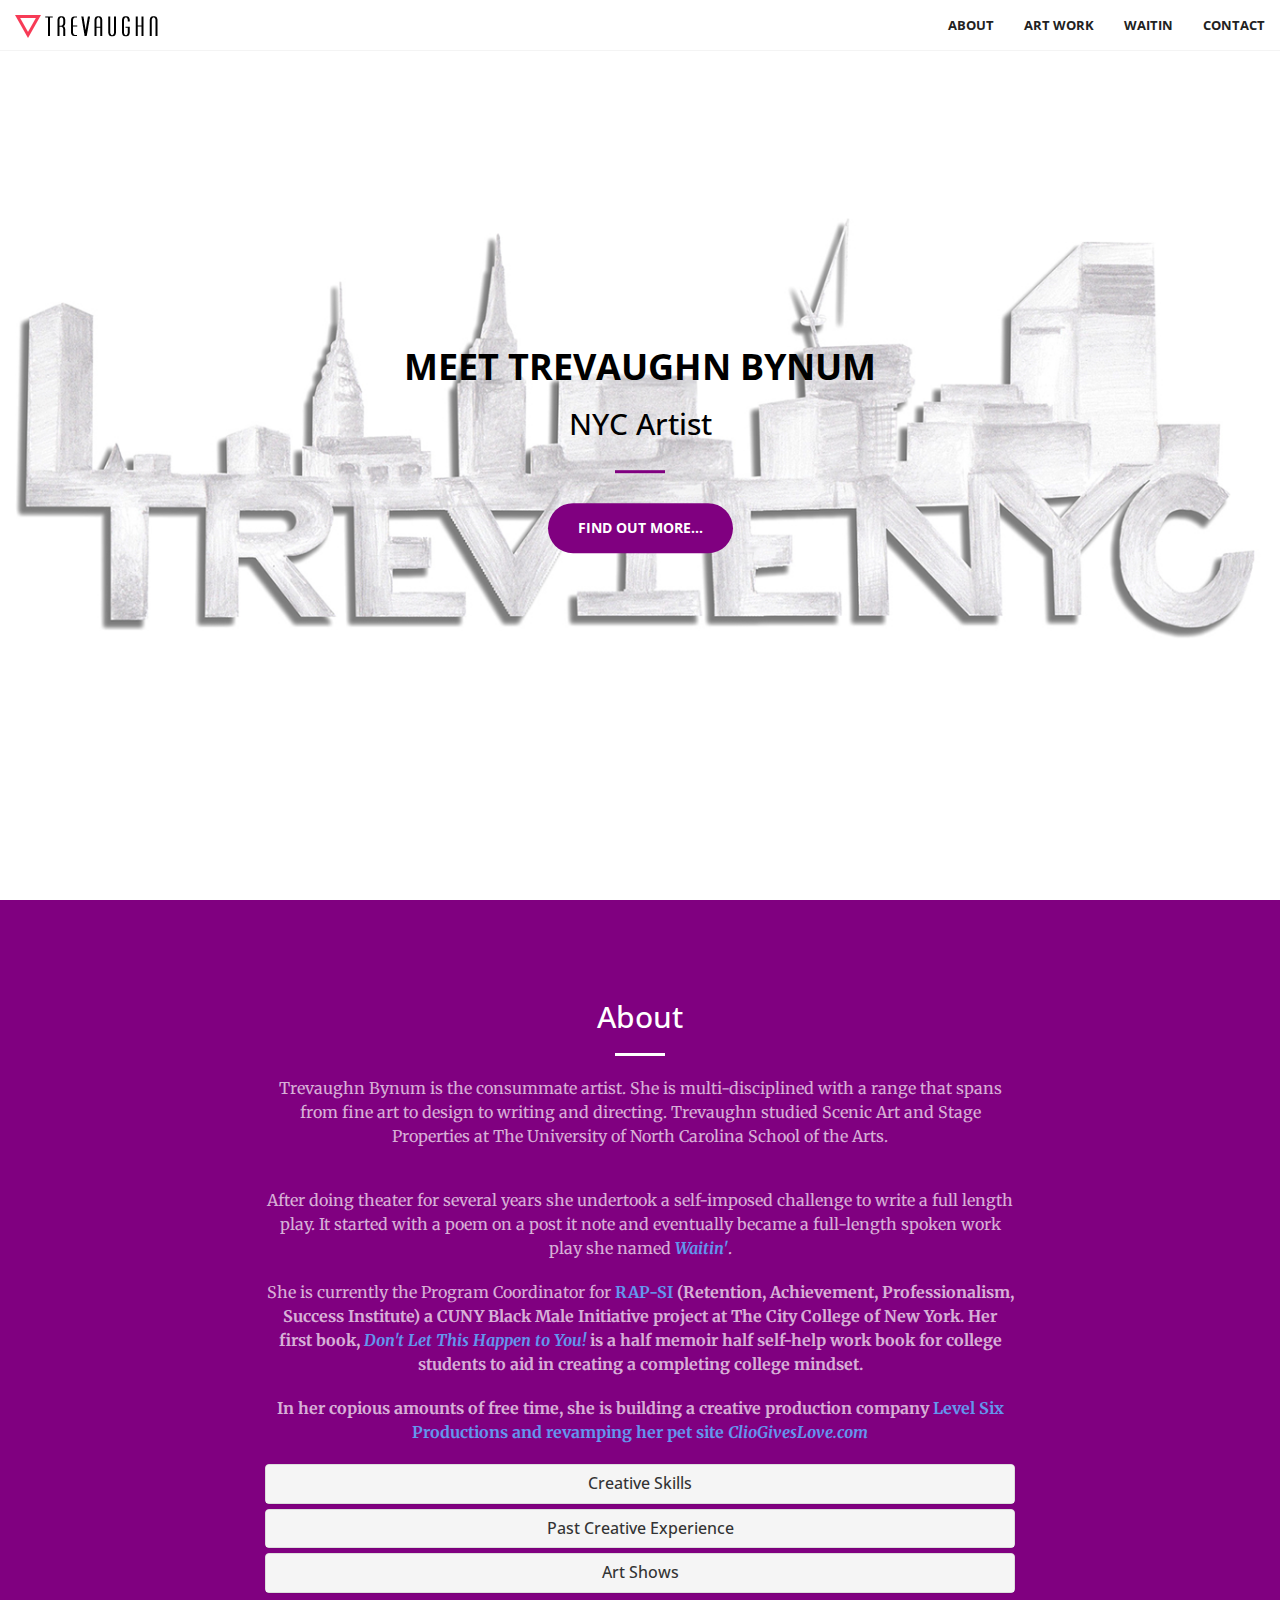
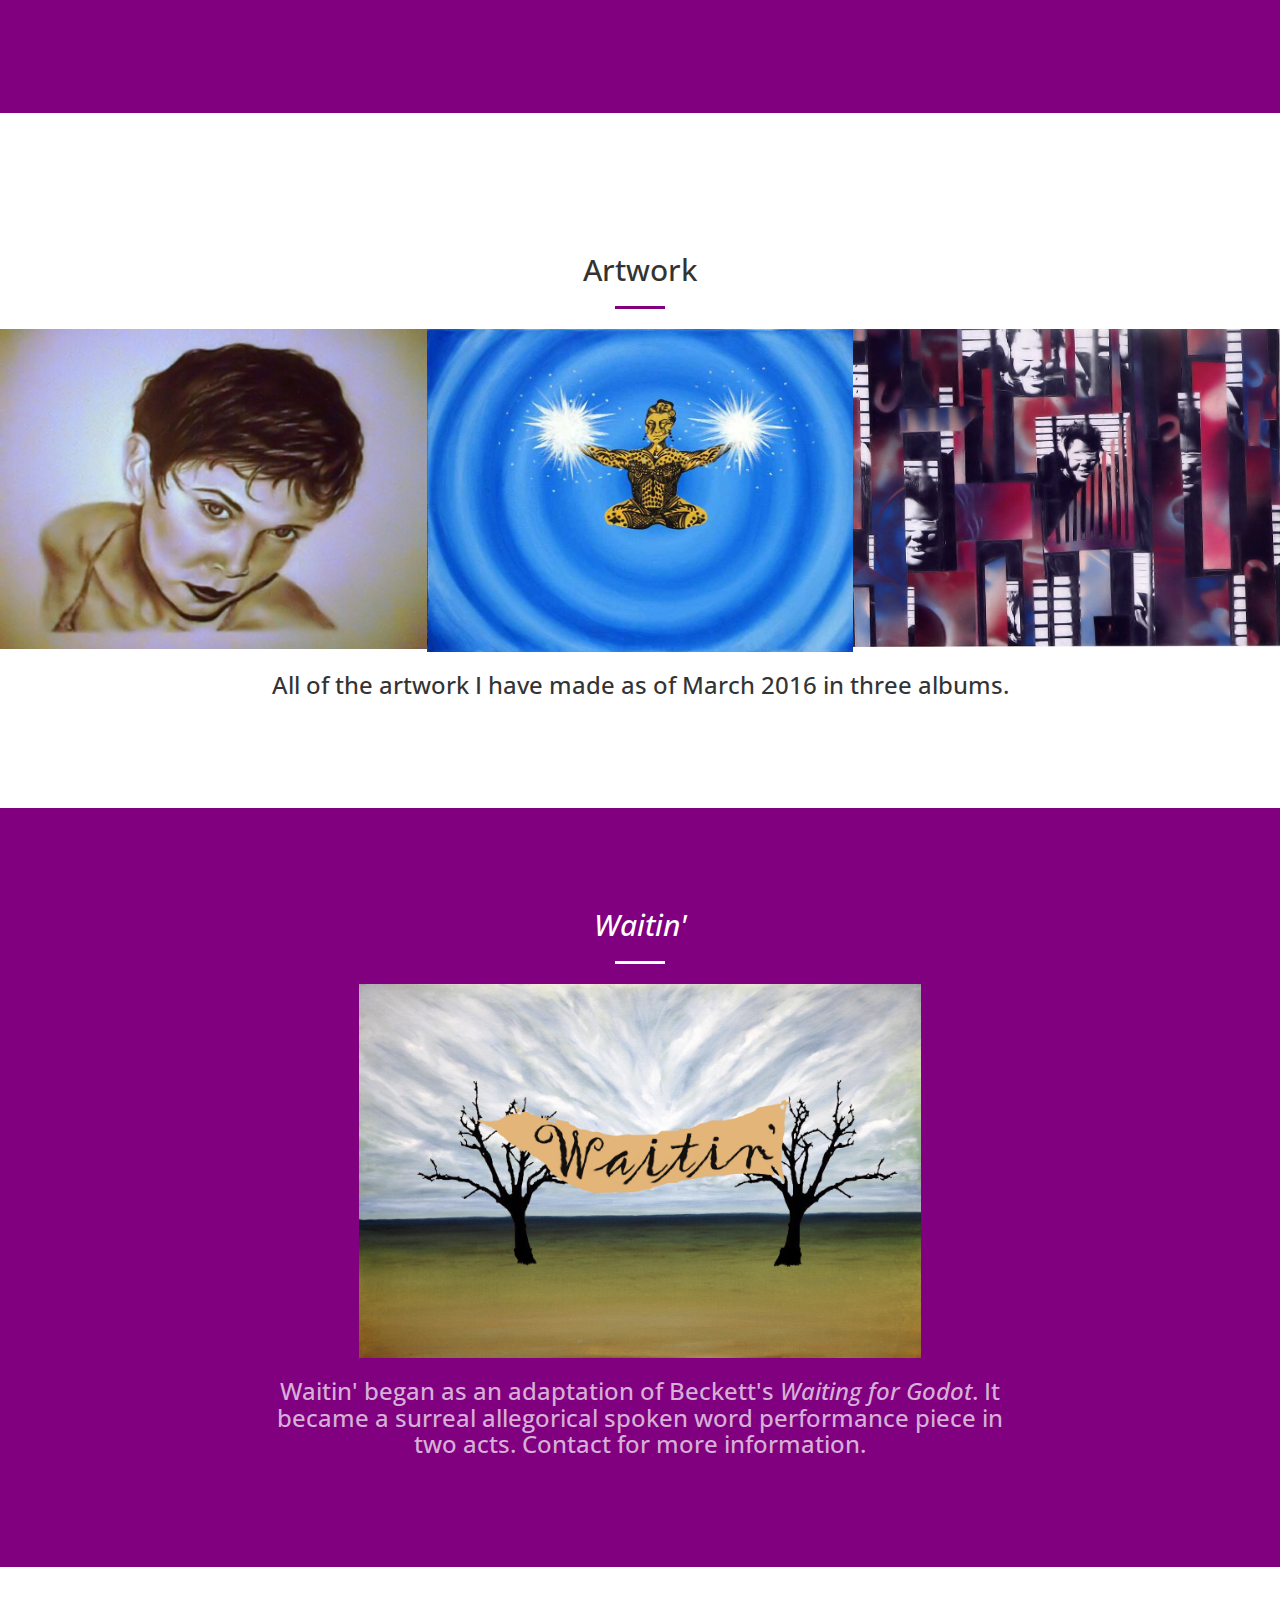
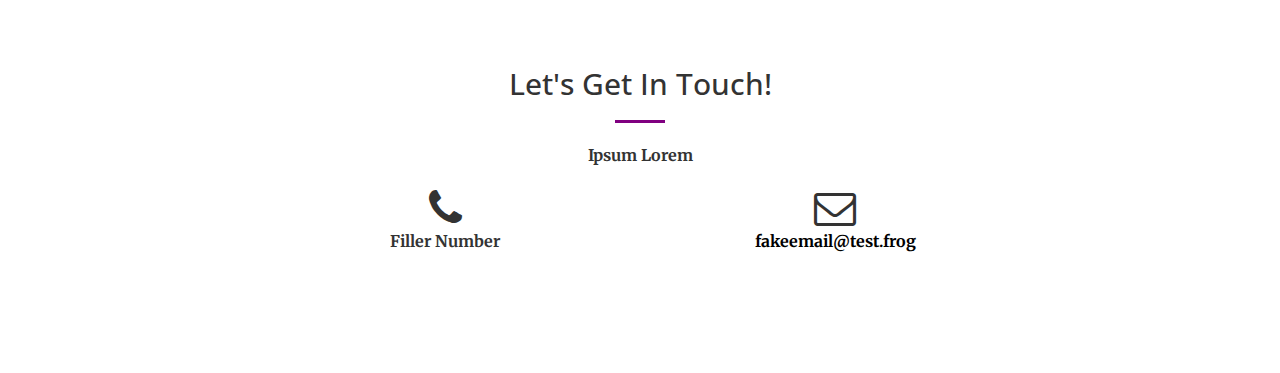
==== index.html @ d4357c07 "Fixed stuff" ====
<!DOCTYPE html>
<html lang="en">

<head>

    <meta charset="utf-8">
    <meta http-equiv="X-UA-Compatible" content="IE=edge">
    <meta name="viewport" content="width=device-width, initial-scale=1">
    <meta name="description" content="">
    <meta name="author" content="">

    <title>Trevaughn Bynum</title>

    <!-- Bootstrap Core CSS -->
    <link rel="stylesheet" href="css/bootstrap.min.css" type="text/css">


    <!-- Custom Fonts -->
    <link href='http://fonts.googleapis.com/css?family=Open+Sans:300italic,400italic,600italic,700italic,800italic,400,300,600,700,800' rel='stylesheet' type='text/css'>
    <link href='http://fonts.googleapis.com/css?family=Merriweather:400,300,300italic,400italic,700,700italic,900,900italic' rel='stylesheet' type='text/css'>
    <link rel="stylesheet" href="font-awesome/css/font-awesome.min.css" type="text/css">

    <!-- Plugin CSS -->
    <link rel="stylesheet" href="css/animate.min.css" type="text/css">

    <!-- Custom CSS -->
    <link rel="stylesheet" href="css/creative.css" type="text/css">

    <!-- HTML5 Shim and Respond.js IE8 support of HTML5 elements and media queries -->
    <!-- WARNING: Respond.js doesn't work if you view the page via file:// -->
    <!--[if lt IE 9]>
        <script src="https://oss.maxcdn.com/libs/html5shiv/3.7.0/html5shiv.js"></script>
        <script src="https://oss.maxcdn.com/libs/respond.js/1.4.2/respond.min.js"></script>
    <![endif]-->

</head>

<body id="page-top">

    <nav id="mainNav" class="navbar navbar-default navbar-fixed-top affix">
        <div class="container-fluid">
            <!-- Brand and toggle get grouped for better mobile display -->
            <div class="navbar-header">

                <button type="button" class="navbar-toggle collapsed" data-toggle="collapse" data-target="#bs-example-navbar-collapse-1">
                    <span class="sr-only">Toggle navigation</span>
                    <span class="icon-bar"></span>
                    <span class="icon-bar"></span>
                    <span class="icon-bar"></span>
                </button>
                <a class="navbar-brand page-scroll" href="#page-top"><img src="img/logo.png"></a>
            </div>

            <!-- Collect the nav links, forms, and other content for toggling -->
            <div class="collapse navbar-collapse" id="bs-example-navbar-collapse-1">
                <ul class="nav navbar-nav navbar-right">
                    <li>
                        <a class="page-scroll" href="#about">About</a>
                    </li>
                    <li>
                        <a class="page-scroll" href="#artworks">Art Work</a>
                    </li>
                    <li>
                        <a class="page-scroll" href="#waitin">Waitin</a>
                    </li>
                    <li>
                        <a class="page-scroll" href="#contact">Contact</a>
                    </li>
                </ul>
            </div>
            <!-- /.navbar-collapse -->
        </div>
        <!-- /.container-fluid -->
    </nav>

    <header>
        <div class="header-content">
            <div class="header-content-inner">
                <h1>Meet Trevaughn Bynum</h1>
                <h2>NYC Artist</h2>
                <hr>
                <a href="#about" class="btn btn-primary btn-xl page-scroll">Find Out More...</a>
            </div>
        </div>
    </header>

    <section class="bg-primary" id="about">
        <div class="container">
            <div class="row">
                <div class="col-lg-8 col-lg-offset-2 text-center">
                    <h2 class="section-heading">About</h2>
                    <hr class="light">
                    <p class="text-faded">Trevaughn Bynum is the consummate artist. She is multi-disciplined with a range that spans from fine art to design to writing and directing. Trevaughn studied Scenic Art and Stage Properties at The University of North Carolina School of the Arts.</p>
                    <br>
                    <p class="text-faded">After doing theater for several years she undertook a self-imposed challenge to write a full length play. It started with a poem on a post it note and eventually became a full-length spoken work play she named <a class="text-link page-scroll" href="#waitin"><i><b>Waitin'</b></i></a>. 
                    </p>
                    <p class="text-faded">She is currently the Program Coordinator for <b><a class="text-link" href="https://www.ccny.cuny.edu/rap-si">RAP-SI</a> (Retention, Achievement, Professionalism, Success Institute) a CUNY Black Male Initiative project at The City College of New York. Her first book, <a class="text-link" href="http://www.accidentaldropout.com"><b><i>Don't Let This Happen to You!</i></b></a> is a half memoir half self-help work book for college students to aid in creating a completing college mindset.</p>

                    <p class="text-faded">In her copious amounts of free time, she is building a creative production company <a class="text-link" href="http://www.levelsixproductions.com"><b>Level Six Productions</b> and revamping her pet site <a class="text-link" href="http://www.ClioGivesLove.com"><i>ClioGivesLove.com</i></a>


                    <div class="panel-group" id="accordion">
                        <div class="panel panel-default">
                          <div class="panel-heading">
                            <h4 class="panel-title">
                              <a data-toggle="collapse" data-parent="#accordion" href="#collapse1">Creative Skills</a>
                            </h4>
                          </div>
                          <div id="collapse1" class="panel-collapse collapse">
                            <div class="panel-body">
                            <h3>Creative Skills</h3>
                            <p>Carpentry, Scene Painting, Faux Finish Painting, Portraiture, Drawing,</p> 
                            <p>Wood Working, Wood, Plaster or Foam Carving, Scale Model Creation, Display Building,</p>
                            <p>Furniture Restoration, Upholstering, Airbrush, Sculptural Installation, Basic Electrical</p>
                            <p>Wiring, Color Theory, Drafting, Sewing, Scene Design, Costume Design, Stop Motion Animation,</p> 
                            <p>Puppet Making, Desktop Publishing, Photo Retouching, Photo Repair/Compositing,</p> 
                            <p>Graphic Design, Website Design, Video Editing, Audio Editing</p>

                            </div>
                          </div>
                        </div>
                        <div class="panel panel-default">
                          <div class="panel-heading">
                            <h4 class="panel-title">
                              <a data-toggle="collapse" data-parent="#accordion" href="#collapse2">Past Creative Experience</a>
                            </h4>
                          </div>
                          <div id="collapse2" class="panel-collapse collapse">
                            <div class="panel-body">
                                <h3>Creative Producer</h3>
                              <br>
                                <p>Crosslines: A Black Woman's Perspective on American Politics, Poetlitical Inc. 2011<br>
                                    M.Body, The Bennola Company, 2011</p>
                              <h3>Writer</h3>
                                <p>Waitin, 2009</p>
                              <h3>Assistant Director</h3>
                                <p>The Get There, 2009</p>
                              <h3>Director</h3>
                                <p>Crosslines: A Black Woman's Perspective on American Politics, Poetlitical Inc. 2011<br>
                                    M.Body, The Bennola Company, 2011</p>
                              </ul>
                              <h3>Design/Props/Painting/Assistant Scene Design</h3>
                                <p>Paris Commune, The Civilians, NY, 2003</p>
                              <h3>Props Master</h3>
                                <p>Gorilla Man, PS 122, 2005</p>
                              <h3>Props Artisan</h3>
                                <p>Gone Missing, The Civilians, 2004, 2005<br>
                                The Roaring Girlie, The Foundry Theatre, 2004</p>
                              <h3>Running Crew</h3>
                              <p>Gone Missing, The Civilians, NY, 2003, 2004<br>Square One, Wide-Awake Theatre Co., 2003-2004<br>Question Love, NY International Film Festival, 2004
                              </p></div>
                          </div>
                        </div>
                        <div class="panel panel-default">
                          <div class="panel-heading">
                            <h4 class="panel-title">
                              <a data-toggle="collapse" data-parent="#accordion" href="#collapse3">Art Shows</a>
                            </h4>
                          </div>
                          <div id="collapse3" class="panel-collapse collapse">
                            <div class="panel-body"><h3>Art Shows</h3>
                            <p>CCNY Holiday Show, 2011, 2012, 2015<br> Creative Clash, 2004<br> www.art4love.com, 2003<br> Borough Art Supply, New York, NY  Harlemade, New York, NY 2002-2003<br>  Seattle Central Grind, Seattle, WA 2001<br> Bathhouse Theatre, Seattle, WA 1996<br>  Uwjamaa Market, Greensboro, NC 1995<br> Art and the Garden for Triad Health Project, Greensboro, NC 1994<br> Triad Women's Weekend, Greensboro, NC 1994<br> Black Republicans for Community Empowerment, Greensboro, NC 1994</p></div>
                          </div>
                        </div>
                      </div> 
                    </div>
                    </div>
                </div>
            </div>
        </div>
    </section>

    <section id="artworks">
        <br>
        <br>
        <h2 class="section-heading text-center">Artwork</h2>

        
        <hr>
        <div class="container-fluid">
             <div class="row no-gutter">
                <div class="col-lg-4 col-sm-4">
                    <a href="drawings.html" class="portfolio-box">
                        <img src="img/drawings/Corinna.jpg" class="img-responsive" alt="">
                        <div class="portfolio-box-caption">
                            <div class="portfolio-box-caption-content">
                                <div class="project-category text-faded">
                                    Drawings
                                </div>
                                <div class="project-name">
                                </div>
                            </div>
                        </div>
                    </a>
                </div>
                <div class="col-lg-4 col-sm-4">
                    <a href="paintings.html" class="portfolio-box">
                        <img src="img/paintings/A_Vision.jpg" class="img-responsive" alt="">
                        <div class="portfolio-box-caption">
                            <div class="portfolio-box-caption-content">
                                <div class="project-category text-faded">
                                    Paintings
                                </div>
                                <div class="project-name">
                                </div>
                            </div>
                        </div>
                    </a>
                </div>
                <div class="col-lg-4 col-sm-4">
                    <a href="sculptures.html" class="portfolio-box">
                        <img src="img/sculptures/HearSpeakSay_NO.jpg" class="img-responsive" alt="">
                        <div class="portfolio-box-caption">
                            <div class="portfolio-box-caption-content">
                                <div class="project-category text-faded">
                                    Sculpture & Others.
                                </div>
                                <div class="project-name">
                                </div>
                            </div>
                        </div>
                    </a>

                </div>
            
            </div>   
        </div>
        <h3 class="text-center">All of the artwork I have made as of March 2016 in three albums.</h3>
    </section>



    <section class="bg-primary" id="waitin">
        <div class="container">
            <div class="row">
                <div class="col-lg-8 col-lg-offset-2 text-center">
                    <h2 class="section-heading"><i>Waitin'</i></h2>
                    <hr class="light">
                    <img class="img-responsive waitin" align="center" src="img/Waitin_thePlay.jpg"/>
                    <h3 class="text-faded">Waitin' began as an adaptation of Beckett's <i>Waiting for Godot</i>. It became a surreal allegorical spoken word performance piece in two acts. Contact for more information.</h3>
                    <!-- When you have a link then put this back in. -->
                    <!-- <a href="#" class="btn btn-default btn-xl">Learn More</a> -->
                </div>
            </div>
        </div>
    </section>

    <section id="contact">
        <div class="container">
            <div class="row">
                <div class="col-lg-8 col-lg-offset-2 text-center">
                    <h2 class="section-heading">Let's Get In Touch!</h2>
                    <hr class="primary">
                    <p>Ipsum Lorem</p>
                </div>
                <div class="col-lg-4 col-lg-offset-2 text-center">
                    <i class="fa fa-phone fa-3x wow bounceIn"></i>
                    <p>Filler Number</p>
                </div>
                <div class="col-lg-4 text-center">
                    <i class="fa fa-envelope-o fa-3x wow bounceIn" data-wow-delay=".1s"></i>
                    <p><a href="mailto:your-email@your-domain.com">fakeemail@test.frog</a></p>
                </div>
            </div>
        </div>
    </section>



    <!-- jQuery -->
    <script src="js/jquery.js"></script>

    <!-- Bootstrap Core JavaScript -->
    <script src="js/bootstrap.min.js"></script>

    <!-- Plugin JavaScript -->
    <script src="js/jquery.easing.min.js"></script>
    <script src="js/jquery.fittext.js"></script>
    <script src="js/wow.min.js"></script>
    <script src="js/scrolling-nav.js"></script>
    

</body>

</html>
---- css/creative.css ----
/*!
 * Start Bootstrap - Creative Bootstrap Theme (http://startbootstrap.com)
 * Code licensed under the Apache License v2.0.
 * For details, see http://www.apache.org/licenses/LICENSE-2.0.
 */

html,
body {
    width: 100%;
    height: 100%;
}

body {
    font-family: Merriweather,'Helvetica Neue',Arial,sans-serif;
}

hr {
    max-width: 50px;
    border-color: #800080;
    border-width: 3px;
}

hr.light {
    border-color: #fff;
}

a {
    color: black;
    -webkit-transition: all .35s;
    -moz-transition: all .35s;
    transition: all .35s;
}

a:hover,
a:focus {
    color: #cd00cd;
}

h1,
h2,
h3,
h4,
h5,
h6 {
    font-family: 'Open Sans','Helvetica Neue',Arial,sans-serif;
}

p {
    margin-bottom: 20px;
    font-size: 16px;
    line-height: 1.5;
}
.collapse {
    text-align:center;
}

.bg-primary {
    background-color: #800080;
}

.bg-dark {
    color: #fff;
    background-color: #222;
}

.text-faded {
    color: rgba(255,255,255,.7);
}

section {
    padding: 100px 0;
}

aside {
    padding: 50px 0;
}

.no-padding {
    padding: 0;
}

.navbar-default {
    border-color: rgba(34,34,34,.05);
    font-family: 'Open Sans','Helvetica Neue',Arial,sans-serif;
    background-color: #fff;
    -webkit-transition: all .35s;
    -moz-transition: all .35s;
    transition: all .35s;
}

.navbar-default .navbar-header .navbar-brand {
    text-transform: uppercase;
    font-family: 'Open Sans','Helvetica Neue',Arial,sans-serif;
    font-weight: 700;
    color: #800080;
}

.navbar-default .navbar-header .navbar-brand:hover,
.navbar-default .navbar-header .navbar-brand:focus {
    color: #cd00cd;
}

.navbar-default .nav > li>a,
.navbar-default .nav>li>a:focus {
    text-transform: uppercase;
    font-size: 13px;
    font-weight: 700;
    color: #222;
}

.navbar-default .nav > li>a:hover,
.navbar-default .nav>li>a:focus:hover {
    color: #800080;
}

.navbar-default .nav > li.active>a,
.navbar-default .nav>li.active>a:focus {
    color: #be29ec!important;
    background-color: transparent;
}

.navbar-default .nav > li.active>a:hover,
.navbar-default .nav>li.active>a:focus:hover {
    background-color: transparent;
}

@media(min-width:768px) {
    .navbar-default {
        border-color: rgba(255,255,255,.3);
        background-color: transparent;
    }

    .navbar-default .navbar-header .navbar-brand {
        color: black;
    }

    .navbar-default .navbar-header .navbar-brand:hover,
    .navbar-default .navbar-header .navbar-brand:focus {
        color: #fff;
    }

    .navbar-default .nav > li>a,
    .navbar-default .nav>li>a:focus {
        color: black;
    }

    .navbar-default .nav > li>a:hover,
    .navbar-default .nav>li>a:focus:hover {
        color: #800080;
    }

    .navbar-default.affix {
        border-color: rgba(34,34,34,.05);
        background-color: #fff;
    }

    .navbar-default.affix .navbar-header .navbar-brand {
        font-size: 14px;
        color: #800080;
    }

    .navbar-default.affix .navbar-header .navbar-brand:hover,
    .navbar-default.affix .navbar-header .navbar-brand:focus {
        color: #cd00cd;
    }

    .navbar-default.affix .nav > li>a,
    .navbar-default.affix .nav>li>a:focus {
        color: #222;
    }

    .navbar-default.affix .nav > li>a:hover,
    .navbar-default.affix .nav>li>a:focus:hover {
        color: #800080;
    }
}

header {
    position: relative;
    width: 100%;
    min-height: auto;
    text-align: center;
    color: black;
    background-image: url(../img/header.jpg);
    background-position: center;
    -webkit-background-size: contain;
    -moz-background-size: contain;
    -o-background-size: contain;
    background-size: contain;
    background-repeat: no-repeat;
    
}

header .header-content {
    position: relative;
    width: 100%;
    text-align: center;
    padding: 100px 15px;
    

}

header .header-content .header-content-inner h1 {
    margin-top: 0;
    margin-bottom: 0;
    text-transform: uppercase;
    font-weight: 700;
}

header .header-content .header-content-inner hr {
    margin: 30px auto;
}

header .header-content .header-content-inner p {
    margin-bottom: 50px;
    font-size: 16px;
    font-weight: 300;
    color: black;
}

@media(min-width:768px) {
    header {
        min-height: 100%;
    }

    header .header-content {
        position: absolute;
        top: 50%;
        padding: 0 50px;
        -webkit-transform: translateY(-50%);
        -ms-transform: translateY(-50%);
        transform: translateY(-50%);
    }

    header .header-content .header-content-inner {
        margin-right: auto;
        margin-left: auto;
        max-width: 1000px;
    }

    header .header-content .header-content-inner p {
        margin-right: auto;
        margin-left: auto;
        max-width: 80%;
        font-size: 18px;
    }
}

.section-heading {
    margin-top: 0;
}

.service-box {
    margin: 50px auto 0;
    max-width: 400px;
}

@media(min-width:992px) {
    .service-box {
        margin: 20px auto 0;
    }
}

.service-box p {
    margin-bottom: 0;
}

.portfolio-box {
    display: block;
    position: relative;
    margin: 0 auto;
    max-width: 650px;
}

.portfolio-box .portfolio-box-caption {
    display: block;
    position: absolute;
    bottom: 0;
    width: 100%;
    height: 100%;
    text-align: center;
    color: #fff;
    opacity: 0;
    background: rgba(128, 0, 128,.9);
    -webkit-transition: all .35s;
    -moz-transition: all .35s;
    transition: all .35s;
}

.portfolio-box .portfolio-box-caption .portfolio-box-caption-content {
    position: absolute;
    top: 50%;
    width: 100%;
    text-align: center;
    transform: translateY(-50%);
}

.portfolio-box .portfolio-box-caption .portfolio-box-caption-content .project-category,
.portfolio-box .portfolio-box-caption .portfolio-box-caption-content .project-name {
    padding: 0 15px;
    font-family: 'Open Sans','Helvetica Neue',Arial,sans-serif;
}

.portfolio-box .portfolio-box-caption .portfolio-box-caption-content .project-category {
    text-transform: uppercase;
    font-size: 14px;
    font-weight: 600;
}

.portfolio-box .portfolio-box-caption .portfolio-box-caption-content .project-name {
    font-size: 18px;
}

.portfolio-box:hover .portfolio-box-caption {
    opacity: 1;
}

@media(min-width:768px) {
    .portfolio-box .portfolio-box-caption .portfolio-box-caption-content .project-category {
        font-size: 16px;
    }

    .portfolio-box .portfolio-box-caption .portfolio-box-caption-content .project-name {
        font-size: 22px;
    }
}

.call-to-action h2 {
    margin: 0 auto 20px;
}

.text-primary {
    color: #800080;
}

.no-gutter > [class*=col-] {
    padding-right: 0;
    padding-left: 0;
}

.btn-default {
    border-color: #fff;
    color: #222;
    background-color: #fff;
    -webkit-transition: all .35s;
    -moz-transition: all .35s;
    transition: all .35s;
}

.btn-default:hover,
.btn-default:focus,
.btn-default.focus,
.btn-default:active,
.btn-default.active,
.open > .dropdown-toggle.btn-default {
    border-color: #ededed;
    color: #222;
    background-color: #f2f2f2;
}

.btn-default:active,
.btn-default.active,
.open > .dropdown-toggle.btn-default {
    background-image: none;
}

.btn-default.disabled,
.btn-default[disabled],
fieldset[disabled] .btn-default,
.btn-default.disabled:hover,
.btn-default[disabled]:hover,
fieldset[disabled] .btn-default:hover,
.btn-default.disabled:focus,
.btn-default[disabled]:focus,
fieldset[disabled] .btn-default:focus,
.btn-default.disabled.focus,
.btn-default[disabled].focus,
fieldset[disabled] .btn-default.focus,
.btn-default.disabled:active,
.btn-default[disabled]:active,
fieldset[disabled] .btn-default:active,
.btn-default.disabled.active,
.btn-default[disabled].active,
fieldset[disabled] .btn-default.active {
    border-color: #fff;
    background-color: #fff;
}

.btn-default .badge {
    color: #fff;
    background-color: #222;
}

.btn-primary {
    border-color: #800080;
    color: #fff;
    background-color: #800080;
    -webkit-transition: all .35s;
    -moz-transition: all .35s;
    transition: all .35s;
}

.btn-primary:hover,
.btn-primary:focus,
.btn-primary.focus,
.btn-primary:active,
.btn-primary.active,
.open > .dropdown-toggle.btn-primary {
    border-color: #be29ec;
    color: #fff;
    background-color: #be29ec;
}

.btn-primary:active,
.btn-primary.active,
.open > .dropdown-toggle.btn-primary {
    background-image: none;
}

.btn-primary.disabled,
.btn-primary[disabled],
fieldset[disabled] .btn-primary,
.btn-primary.disabled:hover,
.btn-primary[disabled]:hover,
fieldset[disabled] .btn-primary:hover,
.btn-primary.disabled:focus,
.btn-primary[disabled]:focus,
fieldset[disabled] .btn-primary:focus,
.btn-primary.disabled.focus,
.btn-primary[disabled].focus,
fieldset[disabled] .btn-primary.focus,
.btn-primary.disabled:active,
.btn-primary[disabled]:active,
fieldset[disabled] .btn-primary:active,
.btn-primary.disabled.active,
.btn-primary[disabled].active,
fieldset[disabled] .btn-primary.active {
    border-color: #800080;
    background-color: #800080;
}

.btn-primary .badge {
    color: #800080;
    background-color: #fff;
}

.btn {
    border: 0;
    border-radius: 300px;
    text-transform: uppercase;
    font-family: 'Open Sans','Helvetica Neue',Arial,sans-serif;
    font-weight: 700;
}

.btn-xl {
    padding: 15px 30px;
}

::-moz-selection {
    text-shadow: none;
    color: #fff;
    background: #222;
}

::selection {
    text-shadow: none;
    color: #fff;
    background: #222;
}

img::selection {
    color: #fff;
    background: 0 0;
}

.waitin {
    max-width:75%;
    display: initial;
}

img::-moz-selection {
    color: #fff;
    background: 0 0;
}

body {
    webkit-tap-highlight-color: #222;
}

.panel-body {
    background-color:#670067;
    color:white;
}

.text-link{
    color:cornflowerblue;

}
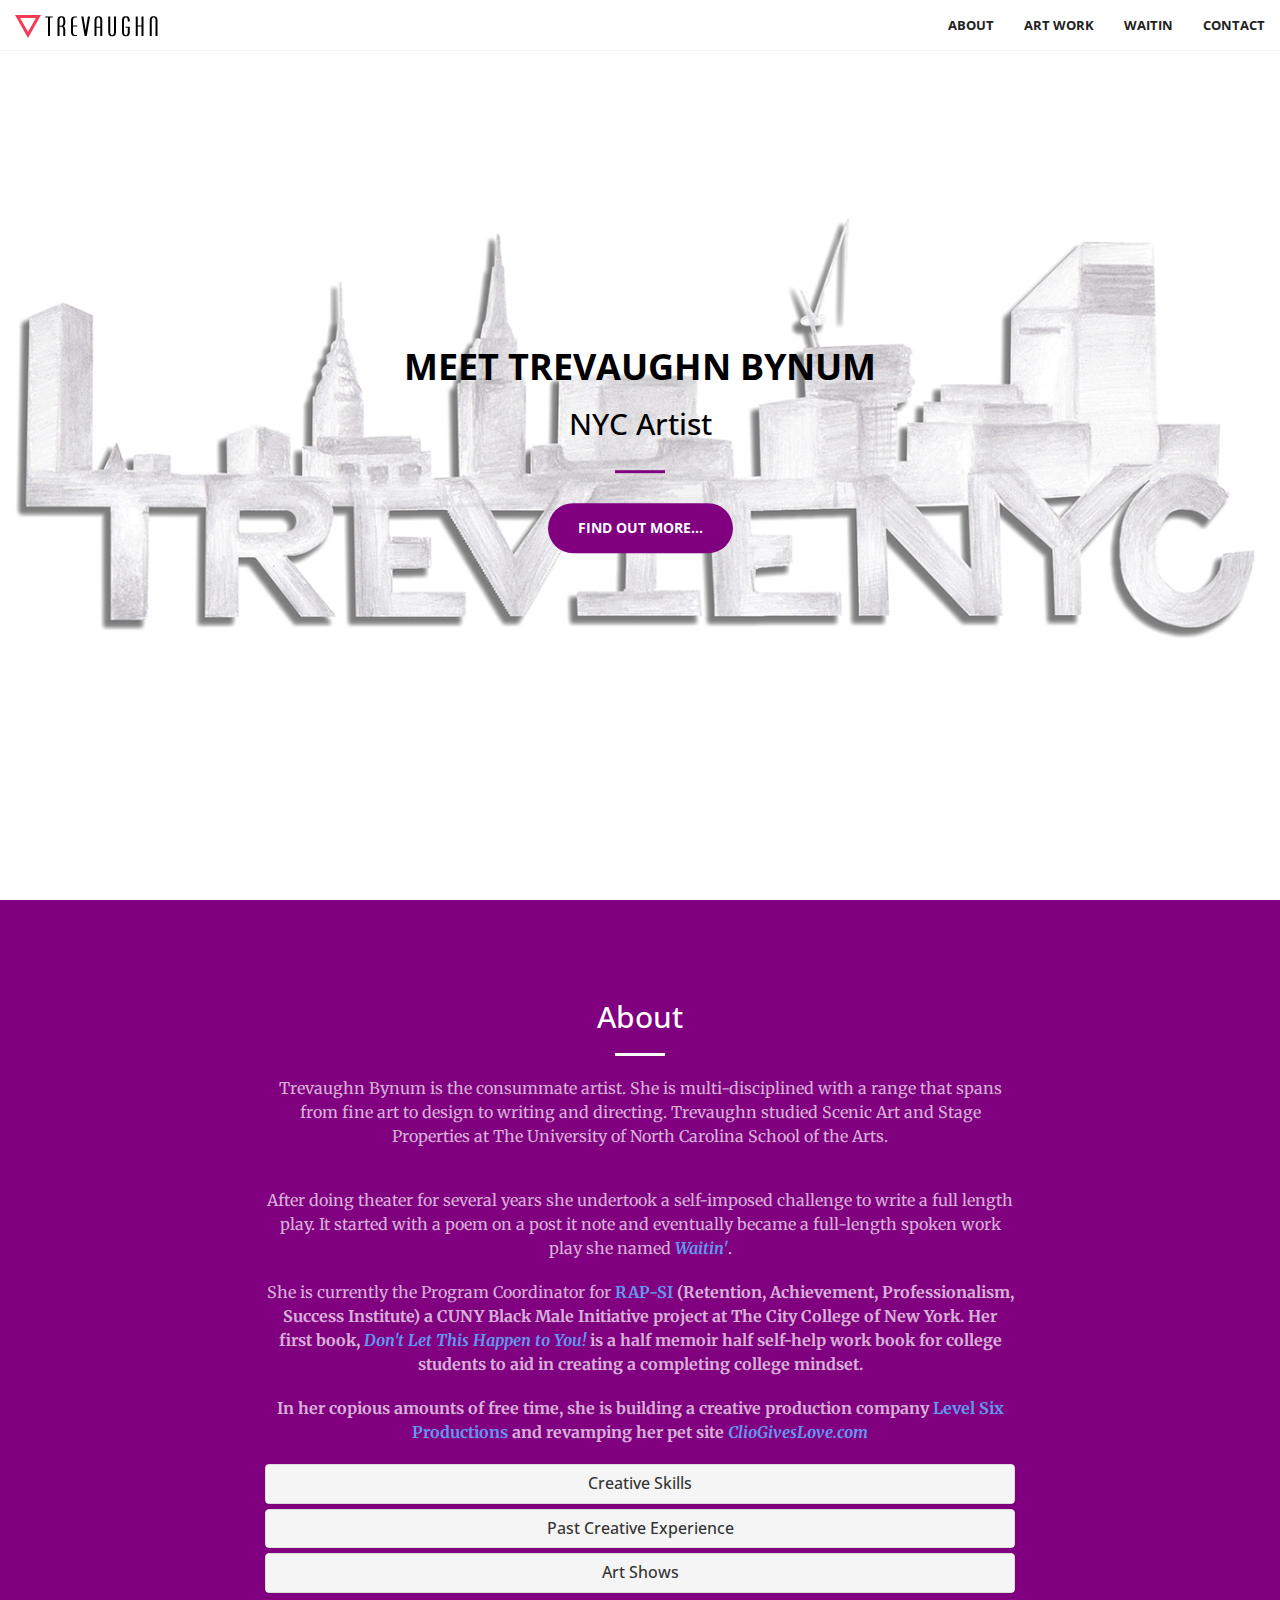
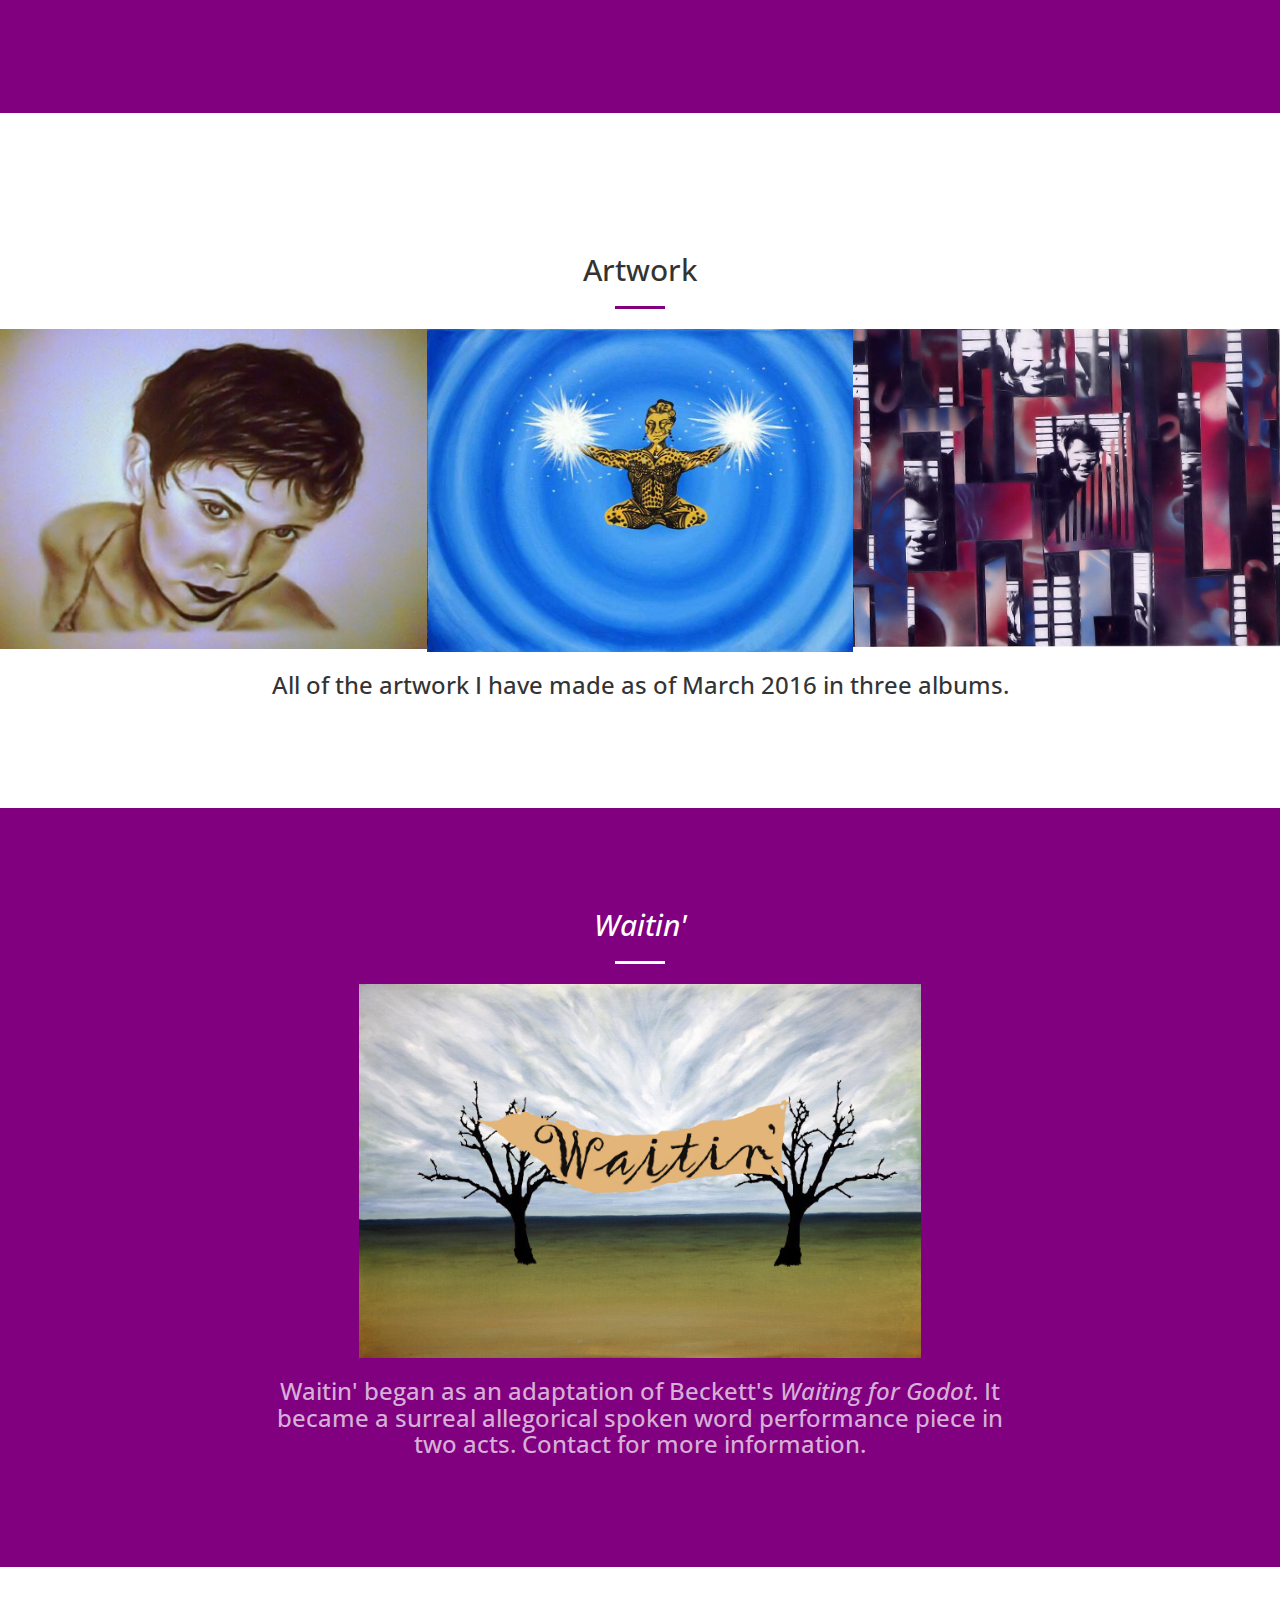
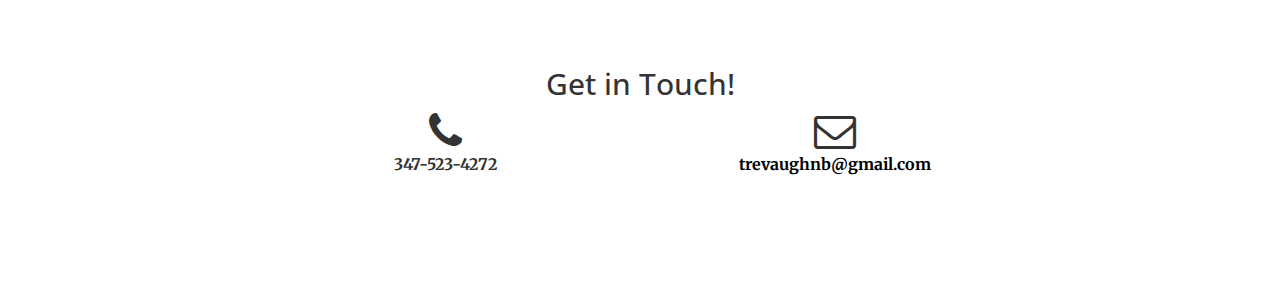
==== commit 4fa97157: "Finished" ====
--- a/index.html
+++ b/index.html
@@ -96,7 +96,7 @@
                     </p>
                     <p class="text-faded">She is currently the Program Coordinator for <b><a class="text-link" href="https://www.ccny.cuny.edu/rap-si">RAP-SI</a> (Retention, Achievement, Professionalism, Success Institute) a CUNY Black Male Initiative project at The City College of New York. Her first book, <a class="text-link" href="http://www.accidentaldropout.com"><b><i>Don't Let This Happen to You!</i></b></a> is a half memoir half self-help work book for college students to aid in creating a completing college mindset.</p>
 
-                    <p class="text-faded">In her copious amounts of free time, she is building a creative production company <a class="text-link" href="http://www.levelsixproductions.com"><b>Level Six Productions</b> and revamping her pet site <a class="text-link" href="http://www.ClioGivesLove.com"><i>ClioGivesLove.com</i></a>
+                    <p class="text-faded">In her copious amounts of free time, she is building a creative production company <a class="text-link" href="http://www.levelsixproductions.com"><b>Level Six Productions</b></a> and revamping her pet site <a class="text-link" href="http://www.ClioGivesLove.com"><i>ClioGivesLove.com</i></a>
 
 
                     <div class="panel-group" id="accordion">
@@ -249,17 +249,15 @@
         <div class="container">
             <div class="row">
                 <div class="col-lg-8 col-lg-offset-2 text-center">
-                    <h2 class="section-heading">Let's Get In Touch!</h2>
-                    <hr class="primary">
-                    <p>Ipsum Lorem</p>
+                    <h2 class="section-heading">Get in Touch!</h2>
                 </div>
                 <div class="col-lg-4 col-lg-offset-2 text-center">
                     <i class="fa fa-phone fa-3x wow bounceIn"></i>
-                    <p>Filler Number</p>
+                    <p>347-523-4272</p>
                 </div>
                 <div class="col-lg-4 text-center">
                     <i class="fa fa-envelope-o fa-3x wow bounceIn" data-wow-delay=".1s"></i>
-                    <p><a href="mailto:your-email@your-domain.com">fakeemail@test.frog</a></p>
+                    <p><a href="mailto:your-email@your-domain.com">trevaughnb@gmail.com</a></p>
                 </div>
             </div>
         </div>
@@ -278,7 +276,7 @@
     <script src="js/jquery.fittext.js"></script>
     <script src="js/wow.min.js"></script>
     <script src="js/scrolling-nav.js"></script>
-    
+
 
 </body>
 
